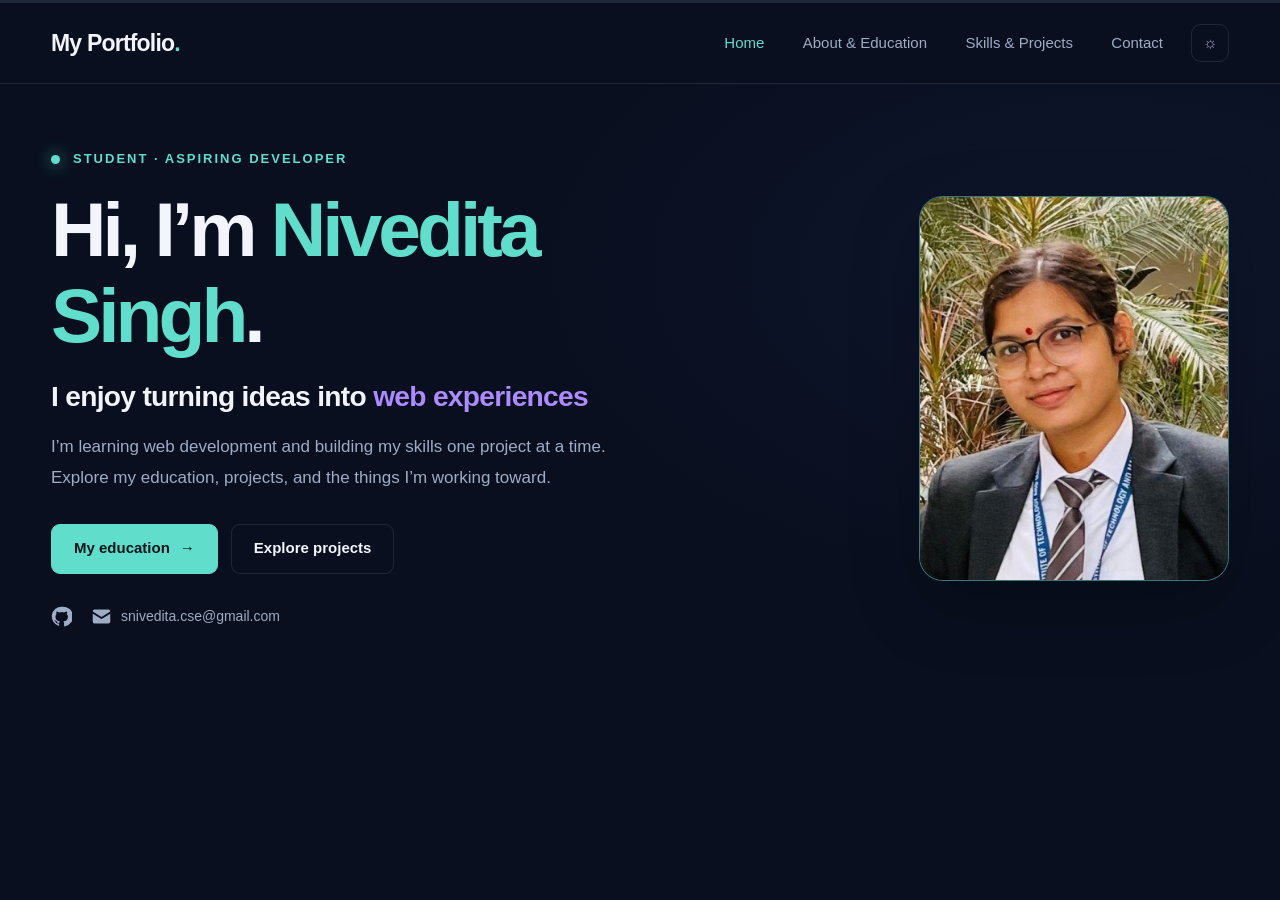
==== index.html @ 98810031 "Add files via upload" ====
<!DOCTYPE html>
<html lang="en">
<head>
    <meta charset="UTF-8">
    <meta name="viewport" content="width=device-width, initial-scale=1.0">
    <meta name="description" content="Meet Nivedita Singh, a student and aspiring developer learning web development and building thoughtful digital experiences.">
    <meta name="theme-color" content="#090f1f">
    <title>Nivedita Singh | Aspiring Developer</title>
    <link rel="stylesheet" href="style.css">
    <script defer src="script.js"></script>
</head>
<body id="top">
<header class="site-header">
    <nav class="navbar" aria-label="Main navigation">
        <a class="logo" href="index.html" aria-label="Nivedita Singh home">My Portfolio<span>.</span></a>
        <button class="menu-toggle" type="button" onclick="toggleMenu()" aria-label="Toggle navigation" aria-expanded="false">☰</button>
        <div class="nav-links" id="navLinks">
            <a href="index.html" aria-current="page">Home</a>
            <a href="about.html">About &amp; Education</a>
            <a href="skill.html">Skills &amp; Projects</a>
            <a href="contact.html">Contact</a>
        </div>
        <button class="theme-toggle" type="button" onclick="toggleTheme()" aria-label="Switch to light theme" title="Toggle theme">☼</button>
    </nav>
</header>

<main>
    <section class="hero">
        <div class="hero-content">
            <p class="tagline"><span class="status-dot"></span> STUDENT · ASPIRING DEVELOPER</p>
            <h1>Hi, I’m <span class="name-highlight">Nivedita<br class="desktop-break"> Singh</span><span class="heading-period">.</span></h1>
            <h2 class="hero-statement">I enjoy turning ideas into <span>web experiences</span></h2>
            <p class="hero-description">I’m learning web development and building my skills one project at a time. Explore my education, projects, and the things I’m working toward.</p>
            <div class="buttons">
                <a href="education.html" class="btn">My education <span aria-hidden="true">→</span></a>
                <a href="projects.html" class="btn outline">Explore projects</a>
            </div>
            <div class="social" aria-label="Social links">
                <a href="https://github.com/NiveditaSingh7" target="_blank" rel="noopener noreferrer" aria-label="GitHub">
                    <svg viewBox="0 0 24 24" aria-hidden="true"><path d="M12 .9a11.1 11.1 0 0 0-3.51 21.63c.56.1.76-.24.76-.54v-2.1c-3.1.67-3.75-1.32-3.75-1.32-.5-1.28-1.24-1.62-1.24-1.62-1.02-.7.08-.69.08-.69 1.12.08 1.71 1.15 1.71 1.15 1 .1.62 2.46 3.5 1.76.1-.73.39-1.23.7-1.52-2.48-.28-5.09-1.24-5.09-5.52 0-1.22.44-2.22 1.15-3-.12-.28-.5-1.42.11-2.96 0 0 .94-.3 3.05 1.15a10.6 10.6 0 0 1 5.55 0c2.11-1.44 3.05-1.15 3.05-1.15.61 1.54.23 2.68.11 2.96.72.78 1.15 1.78 1.15 3 0 4.29-2.61 5.24-5.1 5.51.4.35.75 1.02.75 2.06v3.05c0 .3.2.65.77.54A11.1 11.1 0 0 0 12 .9Z"/></svg>
                </a>
                <a class="social-email" href="mailto:snivedita.cse@gmail.com" aria-label="Email Nivedita">
                    <svg viewBox="0 0 24 24" aria-hidden="true"><path d="M20 4H4a2 2 0 0 0-2 2v.4l10 6.25L22 6.4V6a2 2 0 0 0-2-2ZM2 8.76V18a2 2 0 0 0 2 2h16a2 2 0 0 0 2-2V8.76l-9.47 5.92a1 1 0 0 1-1.06 0L2 8.76Z"/></svg>
                    <span>snivedita.cse@gmail.com</span>
                </a>
            </div>
        </div>
        <div class="hero-image">
            <div class="profile-frame">
                <img src="assets/profile.jpg" alt="Portrait of Nivedita Singh">
            </div>
        </div>
    </section>
</main>

</body>
</html>
---- style.css ----
* {
    box-sizing: border-box;
}

:root {
    color-scheme: dark;
    --bg: #090f1f;
    --surface: #0c1425;
    --card: #101a2d;
    --text: #f3f5fc;
    --muted: #9eacc4;
    --accent: #61ddcc;
    --accent-strong: #48d5c2;
    --violet: #ad8bff;
    --line: rgba(165, 184, 214, 0.14);
    --shadow: 0 24px 70px rgba(0, 0, 0, 0.24);
}

html {
    scroll-behavior: smooth;
}

body {
    min-height: 100vh;
    margin: 0;
    display: flex;
    flex-direction: column;
    background:
        radial-gradient(ellipse at 86% 30%, rgba(58, 74, 141, 0.12), transparent 36%),
        var(--bg);
    color: var(--text);
    font-family: Inter, "Segoe UI", Arial, sans-serif;
    font-size: 16px;
    line-height: 1.65;
    -webkit-font-smoothing: antialiased;
}

body.light {
    color-scheme: light;
    --bg: #f5f8fc;
    --surface: #ffffff;
    --card: #ffffff;
    --text: #172238;
    --muted: #61708a;
    --accent: #118f83;
    --accent-strong: #087c71;
    --violet: #7654cf;
    --line: rgba(44, 66, 104, 0.15);
    --shadow: 0 24px 70px rgba(31, 54, 91, 0.1);
    background:
        radial-gradient(ellipse at 86% 30%, rgba(112, 145, 231, 0.12), transparent 36%),
        var(--bg);
}

a {
    color: inherit;
}

button,
a {
    -webkit-tap-highlight-color: transparent;
}

.site-header {
    position: relative;
    z-index: 5;
    border-top: 3px solid var(--line);
    border-bottom: 1px solid var(--line);
    background: color-mix(in srgb, var(--bg) 94%, transparent);
}

.navbar {
    width: min(100% - 48px, 1178px);
    min-height: 80px;
    margin: 0 auto;
    display: flex;
    align-items: center;
    gap: 28px;
}

.logo {
    margin-right: auto;
    color: var(--text);
    font-size: 23px;
    font-weight: 800;
    letter-spacing: -0.8px;
    line-height: 1;
    text-decoration: none;
}

.logo span {
    color: var(--accent);
}

.nav-links {
    display: flex;
    align-items: center;
    gap: clamp(24px, 3vw, 42px);
}

.nav-links a {
    color: var(--muted);
    font-size: 15px;
    font-weight: 500;
    text-decoration: none;
    transition: color 180ms ease;
}

.nav-links a:hover,
.nav-links a[aria-current="page"] {
    color: var(--accent);
}

.menu-toggle,
.theme-toggle {
    display: inline-grid;
    width: 38px;
    height: 38px;
    place-items: center;
    border: 1px solid var(--line);
    border-radius: 10px;
    background: transparent;
    color: var(--muted);
    font: inherit;
    cursor: pointer;
    transition: border-color 180ms ease, color 180ms ease, background 180ms ease;
}

.theme-toggle:hover,
.menu-toggle:hover {
    border-color: var(--accent);
    color: var(--accent);
}

.menu-toggle {
    display: none;
}

main {
    flex: 1;
}

.hero {
    width: min(100% - 48px, 1178px);
    min-height: 624px;
    margin: 0 auto;
    padding: 48px 0 64px;
    display: grid;
    grid-template-columns: minmax(0, 1fr) 310px;
    align-items: center;
    gap: clamp(60px, 10vw, 150px);
    animation: rise-in 650ms ease both;
}

.hero-content {
    max-width: 650px;
}

.tagline {
    margin: 0 0 16px;
    display: flex;
    align-items: center;
    gap: 13px;
    color: var(--accent);
    font-size: 13px;
    font-weight: 750;
    letter-spacing: 2px;
}

.status-dot {
    width: 9px;
    height: 9px;
    flex: 0 0 9px;
    border-radius: 50%;
    background: var(--accent);
    box-shadow: 0 0 16px color-mix(in srgb, var(--accent) 80%, transparent);
}

.hero h1 {
    margin: 0 0 20px;
    font-size: clamp(58px, 6vw, 78px);
    font-weight: 800;
    letter-spacing: -4px;
    line-height: 1.12;
}

.name-highlight,
.heading-period {
    color: var(--accent);
}

.heading-period {
    color: var(--text);
}

.hero-statement {
    margin: 0 0 15px;
    font-size: clamp(22px, 2.2vw, 30px);
    font-weight: 650;
    letter-spacing: -0.7px;
    line-height: 1.35;
}

.hero-statement span {
    color: var(--violet);
}

.hero-description {
    max-width: 595px;
    margin: 0;
    color: var(--muted);
    font-size: 17px;
    line-height: 1.85;
}

.buttons {
    margin-top: 30px;
    display: flex;
    flex-wrap: wrap;
    gap: 13px;
}

.btn {
    min-height: 50px;
    padding: 11px 22px;
    display: inline-flex;
    align-items: center;
    justify-content: center;
    gap: 10px;
    border: 1px solid var(--accent);
    border-radius: 9px;
    background: var(--accent);
    color: #07151b;
    font-size: 15px;
    font-weight: 700;
    text-decoration: none;
    transition: transform 180ms ease, background 180ms ease, border-color 180ms ease, color 180ms ease;
}

.btn:hover {
    transform: translateY(-2px);
    background: var(--accent-strong);
    border-color: var(--accent-strong);
}

.btn.outline {
    border-color: var(--line);
    background: transparent;
    color: var(--text);
}

.btn.outline:hover {
    border-color: var(--accent);
    color: var(--accent);
}

.social {
    margin-top: 31px;
    display: flex;
    align-items: center;
    gap: 19px;
}

.social a {
    width: 21px;
    height: 21px;
    display: inline-flex;
    color: var(--muted);
    transition: color 180ms ease, transform 180ms ease;
}

.social a.social-email {
    width: auto;
    height: auto;
    align-items: center;
    gap: 9px;
    font-size: 14px;
    text-decoration: none;
}

.social-email svg {
    flex: 0 0 21px;
}

.social a:hover {
    transform: translateY(-2px);
    color: var(--accent);
}

.social svg {
    width: 100%;
    height: 100%;
    fill: currentColor;
}

.hero-image {
    display: grid;
    place-items: center;
}

.profile-frame {
    width: 310px;
    height: 385px;
    overflow: hidden;
    border: 1px solid rgba(97, 221, 204, 0.48);
    border-radius: 24px;
    background: var(--card);
    box-shadow: var(--shadow);
    animation: portrait-in 800ms 100ms ease both;
}

.profile-frame img {
    width: 100%;
    height: 100%;
    display: block;
    object-fit: cover;
    object-position: center 38%;
}

.site-footer {
    min-height: 92px;
    padding: 20px max(24px, calc((100% - 1178px) / 2));
    display: flex;
    align-items: center;
    justify-content: space-between;
    gap: 20px;
    border-top: 1px solid var(--line);
    color: var(--muted);
    font-size: 14px;
}

.site-footer p {
    margin: 0;
}

.back-to-top {
    color: var(--accent);
    font-size: 22px;
    font-weight: 700;
    line-height: 1;
    text-decoration: none;
}

.page {
    width: min(100% - 48px, 1000px);
    min-height: 70vh;
    margin: 0 auto;
    padding: 70px 0 90px;
    animation: rise-in 500ms ease both;
}

.page > h1,
.page-heading {
    margin: 0 0 38px;
    text-align: center;
}

.page > h1 span,
.page-heading span {
    color: var(--accent);
}

.page-subtitle {
    max-width: 650px;
    margin: -22px auto 38px;
    color: var(--muted);
    text-align: center;
}

.content-box,
.education-card,
.skill,
.card,
.contact-panel {
    border: 1px solid var(--line);
    border-radius: 16px;
    background: color-mix(in srgb, var(--card) 90%, transparent);
    box-shadow: 0 12px 35px rgba(0, 0, 0, 0.08);
}

.content-box {
    max-width: 850px;
    margin: 0 auto;
    padding: clamp(24px, 5vw, 42px);
}

.content-box h2 {
    margin: 10px 0;
    color: var(--accent);
}

.content-box p,
.content-box li,
.card p {
    color: var(--muted);
}

.content-box ul {
    padding-left: 22px;
}

.timeline {
    max-width: 800px;
    margin: 0 auto;
    padding-left: 26px;
    border-left: 1px solid var(--line);
}

.education-card {
    position: relative;
    margin: 0 0 22px;
    padding: 24px;
    transition: transform 180ms ease, border-color 180ms ease;
}

.education-card::before {
    position: absolute;
    top: 28px;
    left: -33px;
    width: 12px;
    height: 12px;
    border: 3px solid var(--bg);
    border-radius: 50%;
    background: var(--accent);
    content: "";
}

.education-card:hover,
.card:hover {
    transform: translateY(-4px);
    border-color: color-mix(in srgb, var(--accent) 60%, var(--line));
}

.education-card h2 {
    margin: 0 0 5px;
    color: var(--accent);
    font-size: 21px;
}

.education-card h3 {
    margin: 0 0 12px;
}

.education-card p {
    margin: 5px 0;
    color: var(--muted);
}

.cards {
    display: grid;
    grid-template-columns: repeat(auto-fit, minmax(230px, 1fr));
    gap: 20px;
}

.card {
    padding: 24px;
    color: var(--text);
    text-decoration: none;
    transition: transform 180ms ease, border-color 180ms ease;
}

.card h2,
.card h3 {
    margin: 0 0 10px;
    color: var(--accent);
}

.projects-intro {
    max-width: 620px;
    margin: -20px auto 42px;
    color: var(--muted);
    text-align: center;
}

.page-kicker {
    justify-content: center;
    margin: 0 0 10px;
    font-size: 11px;
}

.page-heading {
    margin: 0 0 30px;
    font-size: clamp(36px, 5vw, 52px);
    letter-spacing: -1.8px;
    line-height: 1.15;
}

.project-section {
    margin-top: 70px;
}

.project-section .page-heading {
    margin-bottom: 30px;
}

.project-card {
    display: flex;
    flex-direction: column;
    align-items: flex-start;
    overflow: hidden;
    min-height: 480px;
    padding: 20px;
    border-radius: 18px;
    background:
        linear-gradient(155deg, color-mix(in srgb, var(--card) 92%, var(--accent) 8%), var(--card) 48%);
}

.project-card h2 {
    margin: 0 0 8px;
    color: var(--text);
    font-size: 21px;
    letter-spacing: -0.3px;
}

.project-card > p:not(.project-type) {
    margin: 0;
    color: var(--muted);
    font-size: 14px;
    line-height: 1.7;
}

.project-preview {
    position: relative;
    width: calc(100% + 40px);
    height: 205px;
    margin: -20px -20px 20px;
    padding: 32px 22px 18px;
    overflow: hidden;
    color: #f4f7ff;
    isolation: isolate;
    background: linear-gradient(145deg, #14283d, #34235c);
}

.project-preview::before,
.project-preview::after {
    position: absolute;
    z-index: -1;
    width: 180px;
    height: 180px;
    border-radius: 50%;
    background: rgba(255, 255, 255, 0.1);
    content: "";
    filter: blur(1px);
}

.project-preview::before {
    top: -110px;
    right: -40px;
}

.project-preview::after {
    bottom: -130px;
    left: -50px;
    width: 220px;
    height: 220px;
    background: rgba(255, 255, 255, 0.06);
}

.tour-preview {
    display: flex;
    flex-direction: column;
    align-items: center;
    justify-content: center;
    gap: 5px;
    background: linear-gradient(135deg, #073b49, #117b79 58%, #b87953);
}

.tour-preview strong {
    font-size: 28px;
    letter-spacing: -0.6px;
}

.preview-icon {
    display: block;
    width: 59px;
    height: 59px;
    margin-bottom: 2px;
    padding: 10px;
    border: 1px solid rgba(255, 255, 255, 0.38);
    border-radius: 18px;
    background: rgba(9, 29, 39, 0.22);
    box-shadow: 0 9px 24px rgba(0, 0, 0, 0.12);
}

.preview-icon svg {
    width: 100%;
    height: 100%;
    fill: none;
    stroke: currentColor;
    stroke-linecap: round;
    stroke-linejoin: round;
    stroke-width: 2;
}

.preview-caption {
    color: rgba(255, 255, 255, 0.78);
    font-size: 9px;
    font-weight: 700;
    letter-spacing: 2px;
}

.calculator-preview {
    display: grid;
    place-items: center;
    background: linear-gradient(135deg, #253044, #4a3c79);
}

.calculator-art {
    width: 148px;
    padding: 8px;
    display: grid;
    grid-template-columns: repeat(4, 1fr);
    gap: 5px;
    border: 1px solid rgba(255, 255, 255, 0.22);
    border-radius: 13px;
    background: rgba(13, 19, 34, 0.72);
    box-shadow: 0 10px 24px rgba(0, 0, 0, 0.22);
    transform: rotate(-4deg);
    transition: transform 220ms ease;
}

.project-card:hover .calculator-art {
    transform: rotate(0) scale(1.04);
}

.calculator-display {
    grid-column: 1 / -1;
    padding: 5px 7px 8px;
    color: #f4f7ff;
    font-size: 16px;
    font-weight: 700;
    text-align: right;
}

.calculator-display small {
    display: block;
    color: #a9bad5;
    font-size: 9px;
    font-weight: 500;
}

.calculator-key {
    display: grid;
    min-height: 20px;
    place-items: center;
    border: 1px solid rgba(255, 255, 255, 0.08);
    border-radius: 5px;
    background: rgba(255, 255, 255, 0.1);
    color: #f4f7ff;
    font-size: 9px;
}

.calculator-key.operator {
    border-color: rgba(97, 221, 204, 0.3);
    background: rgba(97, 221, 204, 0.18);
    color: #8af0df;
}

.portfolio-preview {
    padding: 40px 22px 18px;
    background: linear-gradient(135deg, #10243b, #173f55);
}

.portfolio-art {
    height: 100%;
    padding: 8px 12px;
    display: flex;
    flex-direction: column;
    align-items: flex-start;
    justify-content: center;
    border: 1px solid rgba(255, 255, 255, 0.2);
    border-radius: 9px;
    background: rgba(8, 15, 30, 0.5);
    box-shadow: 0 10px 26px rgba(0, 0, 0, 0.17);
}

.portfolio-nav {
    position: absolute;
    top: 19px;
    right: 16px;
    color: rgba(255, 255, 255, 0.72);
    font-size: 7px;
    letter-spacing: 0.5px;
}

.portfolio-nav > span,
.portfolio-art strong > span {
    color: #61ddcc;
}

.portfolio-overline {
    color: #61ddcc;
    font-size: 7px;
    font-weight: 700;
    letter-spacing: 1.5px;
}

.portfolio-art strong {
    margin: 4px 0 8px;
    color: #f4f7ff;
    font-size: 21px;
    line-height: 1.08;
}

.portfolio-button {
    padding: 4px 8px;
    border-radius: 5px;
    background: #61ddcc;
    color: #0a1720;
    font-size: 7px;
    font-weight: 700;
}

.project-tags {
    margin-top: 16px;
    display: flex;
    flex-wrap: wrap;
    gap: 7px;
}

.project-tags span {
    padding: 4px 8px;
    border: 1px solid var(--line);
    border-radius: 999px;
    color: var(--muted);
    font-size: 10px;
    font-weight: 600;
}

.project-type {
    margin: 0 0 5px;
    color: var(--accent);
    font-size: 12px;
    font-weight: 700;
    letter-spacing: 1px;
    text-transform: uppercase;
}

.project-actions {
    margin-top: auto;
    padding-top: 20px;
    display: flex;
    flex-wrap: wrap;
    gap: 10px;
}

.project-actions .btn {
    min-height: 42px;
    padding: 8px 13px;
    font-size: 13px;
}

.skills-container {
    max-width: 820px;
    margin: 0 auto;
}

.skill-group {
    margin-bottom: 24px;
    padding: 22px;
    border: 1px solid var(--line);
    border-radius: 16px;
    background: color-mix(in srgb, var(--card) 90%, transparent);
}

.skill-group h2 {
    margin: 0 0 16px;
    color: var(--text);
    font-size: 19px;
}

.skill {
    margin-bottom: 14px;
    padding: 17px 20px;
}

.skill h3 {
    margin: 0;
    font-size: 16px;
}

.skill-tags {
    display: flex;
    flex-wrap: wrap;
    gap: 12px;
}

.skill-tag {
    padding: 12px 18px;
    border: 1px solid var(--line);
    border-radius: 999px;
    background: var(--card);
    color: var(--text);
}

.contact-layout {
    display: grid;
    grid-template-columns: minmax(0, 1.3fr) minmax(220px, 0.7fr);
    gap: 24px;
}

.contact-layout-single {
    max-width: 720px;
    margin: 0 auto;
    grid-template-columns: minmax(0, 1fr);
}

.contact-panel {
    padding: 28px;
}

.contact-panel h2 {
    margin-top: 0;
}

#contactForm {
    display: flex;
    flex-direction: column;
    gap: 14px;
}

#contactForm label {
    display: grid;
    gap: 6px;
    color: var(--muted);
    font-size: 14px;
}

input,
textarea {
    width: 100%;
    padding: 13px 14px;
    border: 1px solid var(--line);
    border-radius: 9px;
    outline: none;
    background: var(--bg);
    color: var(--text);
    font: inherit;
}

input:focus,
textarea:focus {
    border-color: var(--accent);
}

textarea {
    min-height: 130px;
    resize: vertical;
}

.form-status {
    min-height: 1.5em;
    margin: 0;
    color: var(--accent);
}

.contact-panel a {
    color: var(--accent);
}

.site-footer {
    margin-top: auto;
}

@keyframes rise-in {
    from { opacity: 0; transform: translateY(12px); }
    to { opacity: 1; transform: translateY(0); }
}

@keyframes portrait-in {
    from { opacity: 0; transform: translateY(10px) scale(0.98); }
    to { opacity: 1; transform: translateY(0) scale(1); }
}

@media (max-width: 900px) {
    .navbar {
        gap: 18px;
    }

    .nav-links {
        gap: 20px;
    }

    .hero {
        grid-template-columns: minmax(0, 1fr) 265px;
        gap: 55px;
    }

    .profile-frame {
        width: 265px;
        height: 340px;
    }

    .hero h1 {
        font-size: clamp(54px, 7vw, 68px);
    }
}

@media (max-width: 680px) {
    .navbar {
        width: min(100% - 36px, 1178px);
        min-height: 70px;
        flex-wrap: wrap;
        gap: 12px;
    }

    .logo {
        font-size: 21px;
    }

    .menu-toggle {
        display: inline-grid;
        margin-left: auto;
    }

    .theme-toggle {
        order: 1;
    }

    .nav-links {
        order: 2;
        width: 100%;
        padding: 0 0 14px;
        display: none;
        flex-direction: column;
        align-items: flex-start;
        gap: 4px;
    }

    .nav-links.active {
        display: flex;
    }

    .nav-links a {
        width: 100%;
        padding: 9px 0;
    }

    .hero {
        width: min(100% - 40px, 540px);
        min-height: auto;
        padding: 48px 0 58px;
        grid-template-columns: 1fr;
        gap: 36px;
        text-align: center;
    }

    .hero-image {
        grid-row: 1;
    }

    .profile-frame {
        width: min(68vw, 270px);
        height: min(84vw, 330px);
        border-radius: 21px;
    }

    .tagline,
    .buttons,
    .social {
        justify-content: center;
    }

    .tagline {
        font-size: 11px;
        letter-spacing: 1.4px;
    }

    .hero h1 {
        margin-bottom: 15px;
        font-size: clamp(48px, 12vw, 66px);
        letter-spacing: -2.8px;
        line-height: 1.08;
    }

    .desktop-break {
        display: none;
    }

    .hero-statement {
        font-size: 22px;
    }

    .hero-description {
        font-size: 15px;
    }

    .site-footer {
        min-height: 76px;
        padding: 18px 20px;
        font-size: 12px;
    }

    .page {
        width: min(100% - 40px, 1000px);
        padding: 48px 0 64px;
    }

    .contact-layout {
        grid-template-columns: 1fr;
    }
}

@media (max-width: 380px) {
    .hero h1 {
        font-size: 46px;
    }

    .buttons {
        flex-direction: column;
    }
}

@media (prefers-reduced-motion: reduce) {
    *,
    *::before,
    *::after {
        scroll-behavior: auto !important;
        animation-duration: 0.01ms !important;
        animation-iteration-count: 1 !important;
        transition-duration: 0.01ms !important;
    }
}
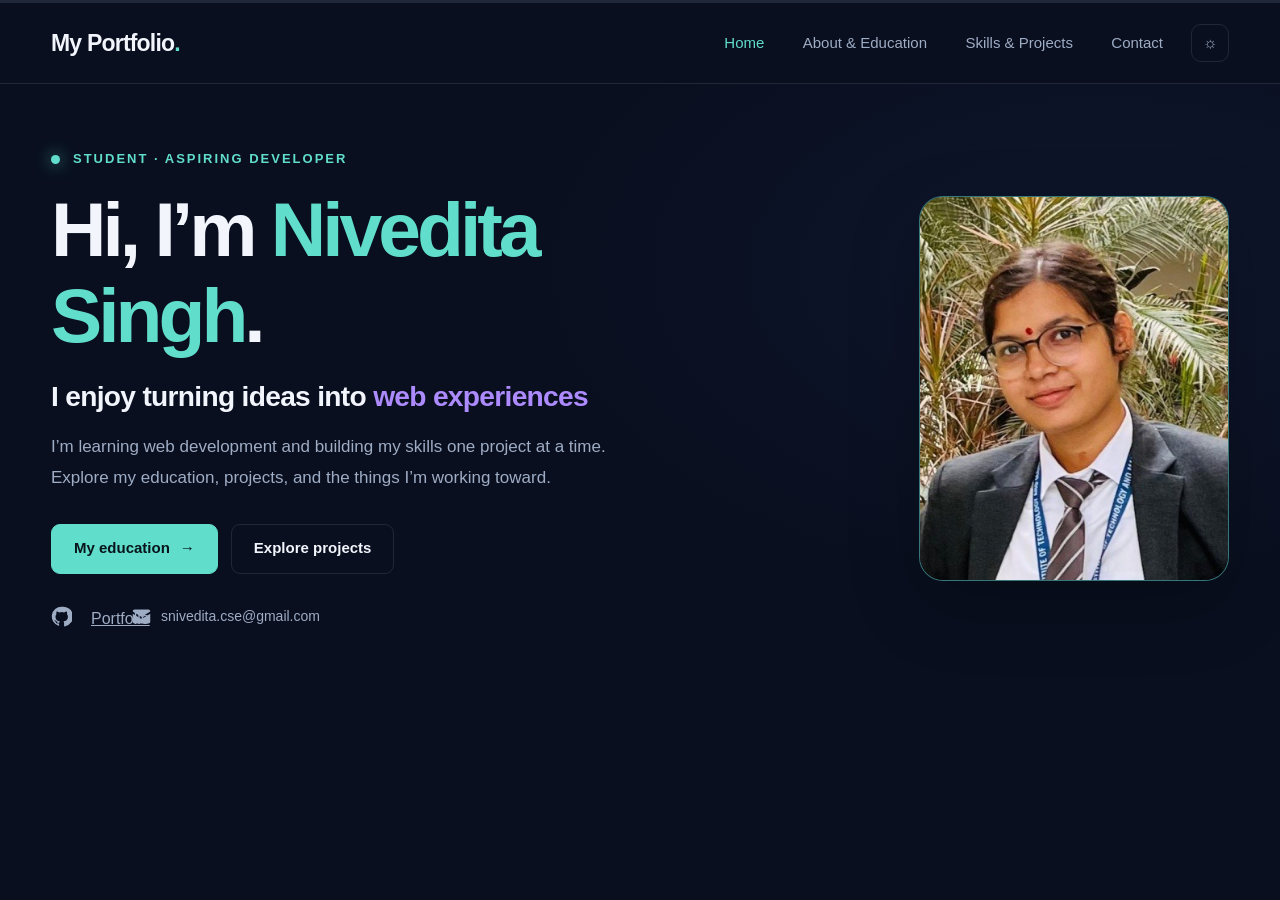
==== commit 3536e0ee: "Add live portfolio link to site" ====
--- a/index.html
+++ b/index.html
@@ -39,6 +39,10 @@
                 <a href="https://github.com/NiveditaSingh7" target="_blank" rel="noopener noreferrer" aria-label="GitHub">
                     <svg viewBox="0 0 24 24" aria-hidden="true"><path d="M12 .9a11.1 11.1 0 0 0-3.51 21.63c.56.1.76-.24.76-.54v-2.1c-3.1.67-3.75-1.32-3.75-1.32-.5-1.28-1.24-1.62-1.24-1.62-1.02-.7.08-.69.08-.69 1.12.08 1.71 1.15 1.71 1.15 1 .1.62 2.46 3.5 1.76.1-.73.39-1.23.7-1.52-2.48-.28-5.09-1.24-5.09-5.52 0-1.22.44-2.22 1.15-3-.12-.28-.5-1.42.11-2.96 0 0 .94-.3 3.05 1.15a10.6 10.6 0 0 1 5.55 0c2.11-1.44 3.05-1.15 3.05-1.15.61 1.54.23 2.68.11 2.96.72.78 1.15 1.78 1.15 3 0 4.29-2.61 5.24-5.1 5.51.4.35.75 1.02.75 2.06v3.05c0 .3.2.65.77.54A11.1 11.1 0 0 0 12 .9Z"/></svg>
                 </a>
+                <a href="https://niveditasingh7.github.io/My-Portfolio/" target="_blank" rel="noopener noreferrer" aria-label="Visit my portfolio website">
+                    <svg viewBox="0 0 24 24" aria-hidden="true"><path d="M12 2a10 10 0 1 0 10 10A10.01 10.01 0 0 0 12 2Zm0 18a8 8 0 0 1-6.93-4h2.44a3.5 3.5 0 0 0 6.98 0h2.44A8 8 0 0 1 12 20Zm-7-8 1.2-1.2a4.8 4.8 0 0 1 0 2.4L5 12Zm14.8 0L19 12l-1.2 1.2a4.8 4.8 0 0 1 0-2.4ZM12 4.5c1.42 1.22 2.5 3.18 2.5 5.5s-1.08 4.28-2.5 5.5c-1.42-1.22-2.5-3.18-2.5-5.5S10.58 5.72 12 4.5Zm0 1.8c-.95 1.1-1.5 2.56-1.5 4.2s.55 3.1 1.5 4.2c.95-1.1 1.5-2.56 1.5-4.2s-.55-3.1-1.5-4.2Z"/></svg>
+                    <span>Portfolio</span>
+                </a>
                 <a class="social-email" href="mailto:snivedita.cse@gmail.com" aria-label="Email Nivedita">
                     <svg viewBox="0 0 24 24" aria-hidden="true"><path d="M20 4H4a2 2 0 0 0-2 2v.4l10 6.25L22 6.4V6a2 2 0 0 0-2-2ZM2 8.76V18a2 2 0 0 0 2 2h16a2 2 0 0 0 2-2V8.76l-9.47 5.92a1 1 0 0 1-1.06 0L2 8.76Z"/></svg>
                     <span>snivedita.cse@gmail.com</span>
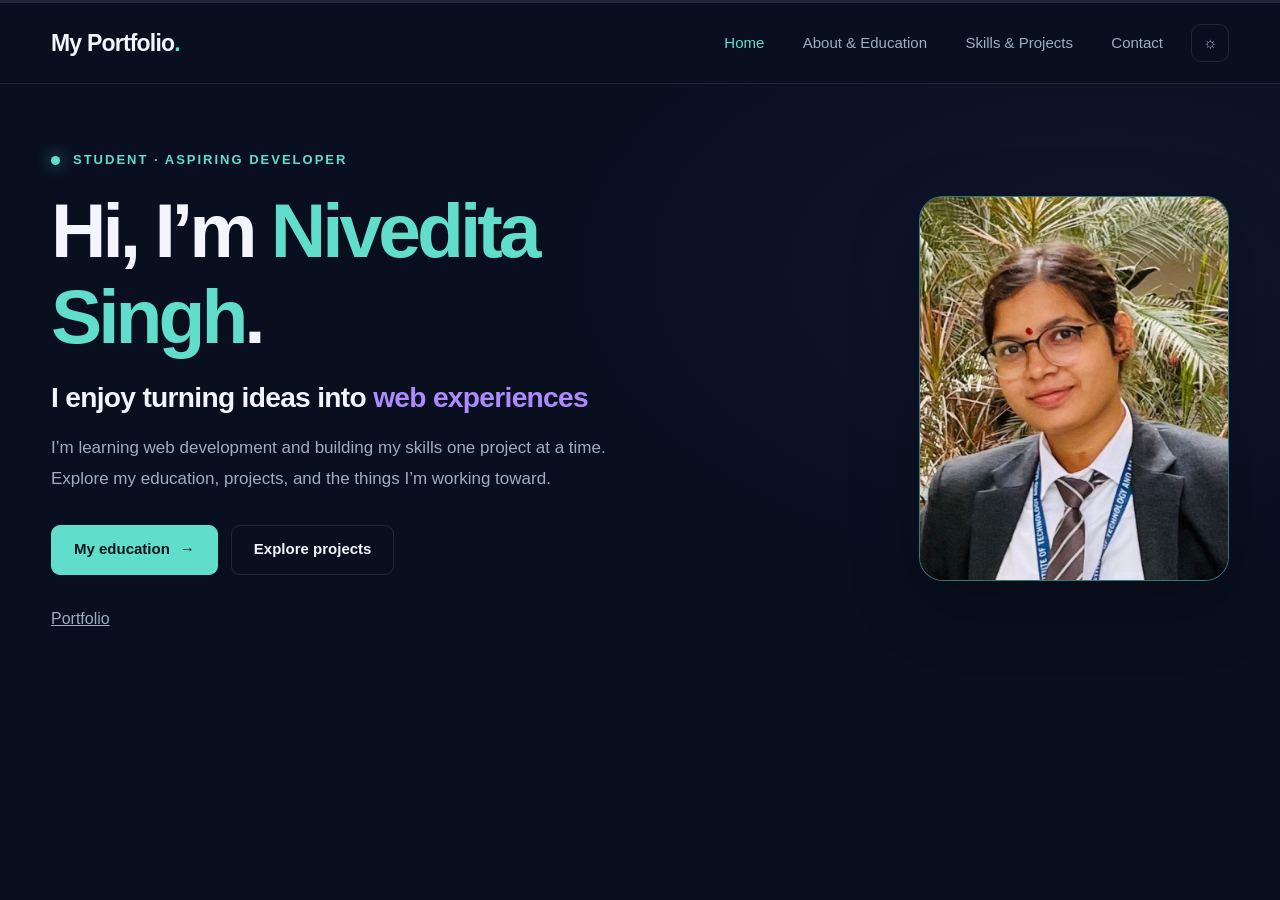
==== commit c089b50b: "Remove GitHub and email links" ====
--- a/index.html
+++ b/index.html
@@ -36,16 +36,9 @@
                 <a href="projects.html" class="btn outline">Explore projects</a>
             </div>
             <div class="social" aria-label="Social links">
-                <a href="https://github.com/NiveditaSingh7" target="_blank" rel="noopener noreferrer" aria-label="GitHub">
-                    <svg viewBox="0 0 24 24" aria-hidden="true"><path d="M12 .9a11.1 11.1 0 0 0-3.51 21.63c.56.1.76-.24.76-.54v-2.1c-3.1.67-3.75-1.32-3.75-1.32-.5-1.28-1.24-1.62-1.24-1.62-1.02-.7.08-.69.08-.69 1.12.08 1.71 1.15 1.71 1.15 1 .1.62 2.46 3.5 1.76.1-.73.39-1.23.7-1.52-2.48-.28-5.09-1.24-5.09-5.52 0-1.22.44-2.22 1.15-3-.12-.28-.5-1.42.11-2.96 0 0 .94-.3 3.05 1.15a10.6 10.6 0 0 1 5.55 0c2.11-1.44 3.05-1.15 3.05-1.15.61 1.54.23 2.68.11 2.96.72.78 1.15 1.78 1.15 3 0 4.29-2.61 5.24-5.1 5.51.4.35.75 1.02.75 2.06v3.05c0 .3.2.65.77.54A11.1 11.1 0 0 0 12 .9Z"/></svg>
-                </a>
                 <a href="https://niveditasingh7.github.io/My-Portfolio/" target="_blank" rel="noopener noreferrer" aria-label="Visit my portfolio website">
                     <svg viewBox="0 0 24 24" aria-hidden="true"><path d="M12 2a10 10 0 1 0 10 10A10.01 10.01 0 0 0 12 2Zm0 18a8 8 0 0 1-6.93-4h2.44a3.5 3.5 0 0 0 6.98 0h2.44A8 8 0 0 1 12 20Zm-7-8 1.2-1.2a4.8 4.8 0 0 1 0 2.4L5 12Zm14.8 0L19 12l-1.2 1.2a4.8 4.8 0 0 1 0-2.4ZM12 4.5c1.42 1.22 2.5 3.18 2.5 5.5s-1.08 4.28-2.5 5.5c-1.42-1.22-2.5-3.18-2.5-5.5S10.58 5.72 12 4.5Zm0 1.8c-.95 1.1-1.5 2.56-1.5 4.2s.55 3.1 1.5 4.2c.95-1.1 1.5-2.56 1.5-4.2s-.55-3.1-1.5-4.2Z"/></svg>
                     <span>Portfolio</span>
-                </a>
-                <a class="social-email" href="mailto:snivedita.cse@gmail.com" aria-label="Email Nivedita">
-                    <svg viewBox="0 0 24 24" aria-hidden="true"><path d="M20 4H4a2 2 0 0 0-2 2v.4l10 6.25L22 6.4V6a2 2 0 0 0-2-2ZM2 8.76V18a2 2 0 0 0 2 2h16a2 2 0 0 0 2-2V8.76l-9.47 5.92a1 1 0 0 1-1.06 0L2 8.76Z"/></svg>
-                    <span>snivedita.cse@gmail.com</span>
                 </a>
             </div>
         </div>
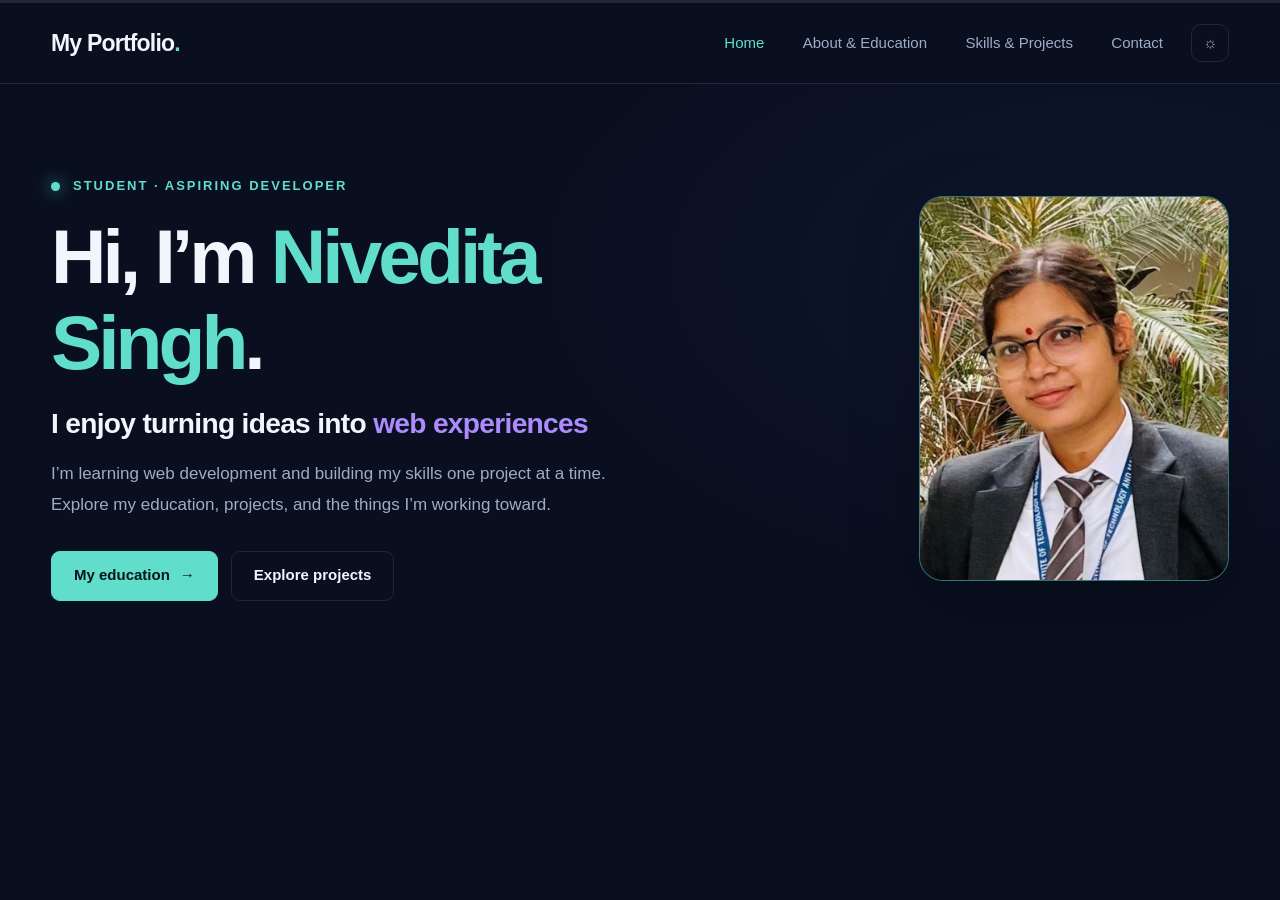
==== commit c09e77e7: "Remove portfolio social link" ====
--- a/index.html
+++ b/index.html
@@ -35,12 +35,6 @@
                 <a href="education.html" class="btn">My education <span aria-hidden="true">→</span></a>
                 <a href="projects.html" class="btn outline">Explore projects</a>
             </div>
-            <div class="social" aria-label="Social links">
-                <a href="https://niveditasingh7.github.io/My-Portfolio/" target="_blank" rel="noopener noreferrer" aria-label="Visit my portfolio website">
-                    <svg viewBox="0 0 24 24" aria-hidden="true"><path d="M12 2a10 10 0 1 0 10 10A10.01 10.01 0 0 0 12 2Zm0 18a8 8 0 0 1-6.93-4h2.44a3.5 3.5 0 0 0 6.98 0h2.44A8 8 0 0 1 12 20Zm-7-8 1.2-1.2a4.8 4.8 0 0 1 0 2.4L5 12Zm14.8 0L19 12l-1.2 1.2a4.8 4.8 0 0 1 0-2.4ZM12 4.5c1.42 1.22 2.5 3.18 2.5 5.5s-1.08 4.28-2.5 5.5c-1.42-1.22-2.5-3.18-2.5-5.5S10.58 5.72 12 4.5Zm0 1.8c-.95 1.1-1.5 2.56-1.5 4.2s.55 3.1 1.5 4.2c.95-1.1 1.5-2.56 1.5-4.2s-.55-3.1-1.5-4.2Z"/></svg>
-                    <span>Portfolio</span>
-                </a>
-            </div>
         </div>
         <div class="hero-image">
             <div class="profile-frame">
